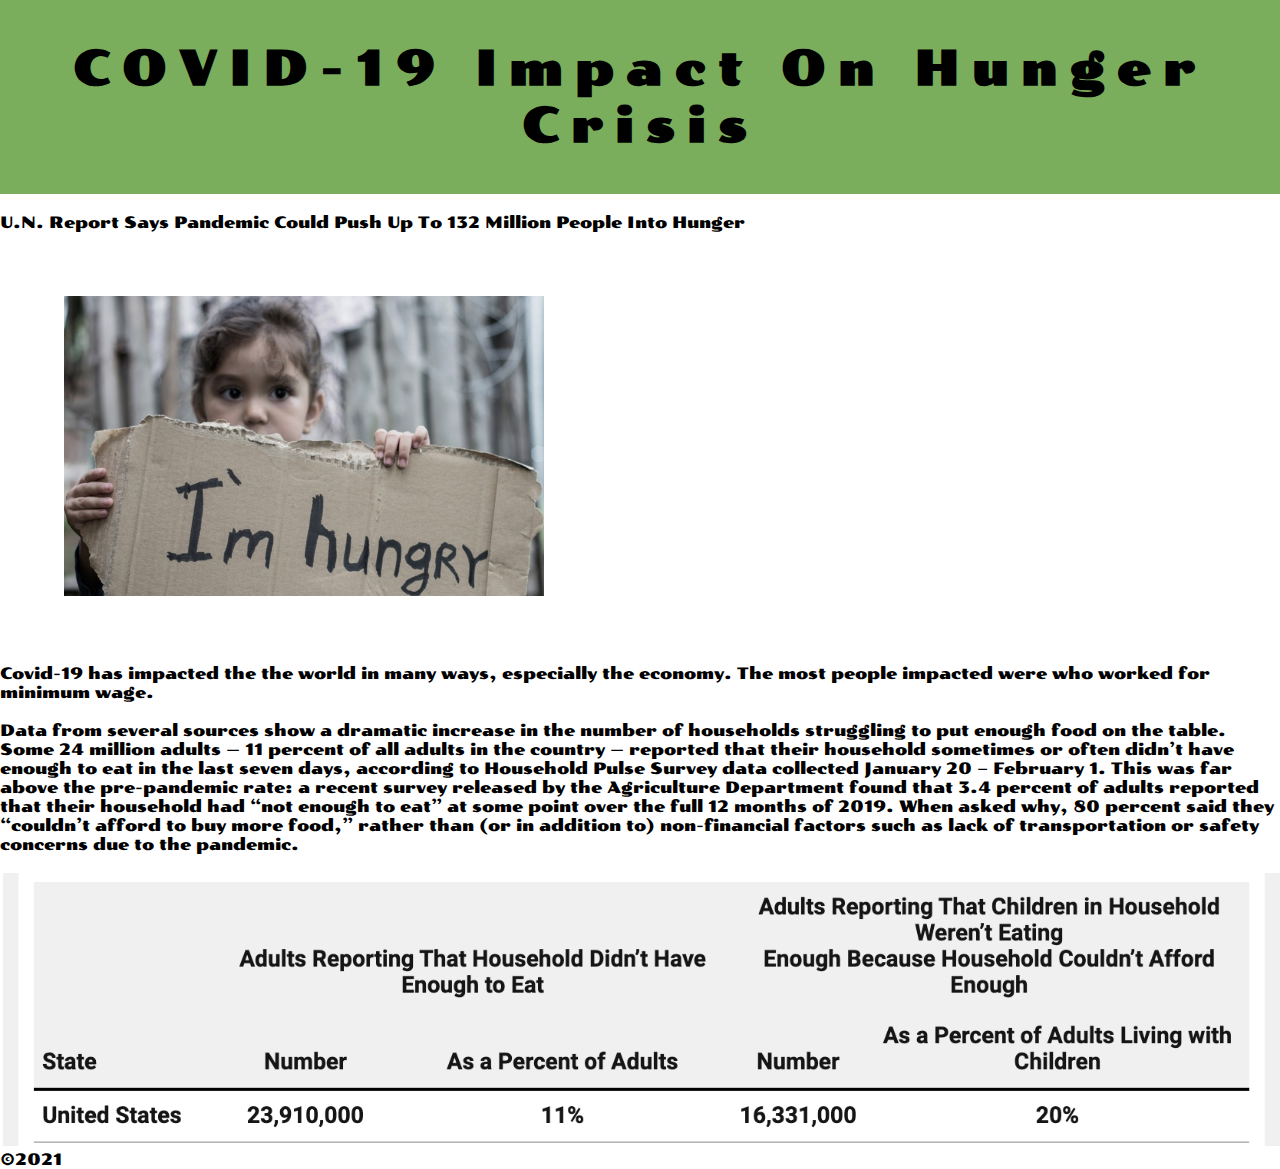
==== covid-page.html @ 0fac2008 "Covid-19 page layout" ====
<!DOCTYPE html>
<html lang="en">
<head>
    <meta charset="UTF-8">
    <title>COVID-19 Impact</title>
    <meta name="description" content="">
    <meta name="viewport" content="width=device-width, initial-scale=1.0">
    <link rel="stylesheet" href="css/master.css">
    <link rel="preconnect" href="https://fonts.gstatic.com">
    <link href="https://fonts.googleapis.com/css2?family=Poller+One&display=swap" rel="stylesheet">
    <link rel="preconnect" href="https://fonts.gstatic.com">
    <link href="https://fonts.googleapis.com/css2?family=Sen:wght@400;700;800&display=swap" rel="stylesheet">
    <link rel="icon" href="" type="image/x-icon">

    <nav class="Header">
        <h1>COVID-19 Impact On Hunger Crisis</h1>
        <ul>
        </ul>
    </nav>
</head>

<body>
<div class="padding">
    <p>
    <div class="p1">
        <ul>
            <br/>
            <li>
                U.N. Report Says Pandemic Could Push Up To 132 Million People Into Hunger
            </li>
        </ul>
    </div>
    <div class="hungryGirl">
        <img src="css/hungryGirl.png" alt="Guilting People Into Donating" style="width:38em; height:auto; padding:5%">
    </div>
    </p>
    <p>
    <div class="p2">
        <li>
            Covid-19 has impacted the the world in many ways, especially the economy. The most people impacted were who
            worked for minimum wage.
        </li>
        <br/>
        <li>
            Data from several sources show a dramatic increase in the number of households struggling to put enough food
            on the table. Some 24 million adults — 11 percent of all adults in the country — reported that their household
            sometimes or often didn’t have enough to eat in the last seven days, according to Household Pulse Survey
            data collected January 20 – February 1. This was far above the pre-pandemic rate: a recent survey released by the
            Agriculture Department found that 3.4 percent of adults reported that their household had “not enough to eat” at some point over
            the full 12 months of 2019. When asked why, 80 percent said they “couldn’t afford to buy more food,” rather than (or in
            addition to) non-financial factors such as lack of transportation or safety concerns due to the pandemic.
        </li>
        <br/>
        <img src="css/dataAboutHunger.png" alt="Survey Results based for hunger" style=" width: 100%;">
    </div>
    </p>
</div>


<div class="footer">
    <p><span>&#169;</span>2021</p>
</div>

</body>
</html>
---- css/master.css ----
* {
  margin: 0;
  padding: 0;
  text-decoration: none;
  list-style: none;
  box-sizing: border-box;
  scroll-behavior: smooth;
}
h1{
  font-size: 48px;
  letter-spacing: 12px;
}
body {
  font-family: 'Poller One', cursive;
}
nav {
  background-color: #7BAE5C;
  text-align: center;
  padding-top: 40px;
  padding-bottom: 30px;
  width: 100%;
  left: 0%;
  top: 0%;
}
nav ul{
  padding-top: 10px;
  font-family: 'Sen', sans-serif;
  font-size: 22px;
  font-weight: 700;
}
nav ul li{
  display: inline;
  padding-right: 50px;
  padding-left: 50px;
}
nav ul li a{
  text-decoration: none;
  color: inherit;
}
#banner-homepage{
  text-align: center;
}
#banner-homepage img{
  height: 450px;
  width: 90%;
  object-fit: cover;
}
#description-boxes{
  font-family: 'Sen', sans-serif;
  margin: 50px auto;
  width: 80%;
  text-alig: center;
}
.row{
  display: flex;
  flex-direction: row;
  justify-content: space-around;
  flex-flow: wrap;
}
.box-header h1{
  font-size: 35px;
  letter-spacing: 0px;
}
.box{
  width: 30%;
  background: white;
  margin-bottom: 50px;
  transition: 0.7s;
}
.box:hover{
  transform: scale(1.05);
}
.box-header{
  text-align: center;
  padding: 20px 10px;
  color: #7BAE5C;
}
.box-body{
  padding: 30px 20px;
  text-align: center;
  font-size: 20px;
}
.box-body .btn{
  display: block;
  color: white;
  text-align: center;
  background: #7BAE5C;
  margin-top: 30px;
  text-decoration: none;
  padding: 10px 5px;
  opacity: 0.7;
  transition: 0.35s;
  bottom: 20%;
}
.box-body .btn:hover{
  opacity: 1;
}
footer{
  text-align: center;
  font-family: 'Sen', sans-serif;
  background-color: #8f8f8f;
  color: white;
  padding-bottom: 30px;
  padding-top: 30px;
  width: 100%;
  left: 0%;
  bottom: 0%;
}
footer p{
  padding-top: 15px;
  font-size: 14px;
}
footer ul{
  padding-top: 10px;
  font-family: 'Sen', sans-serif;
  font-size: 18px;
  font-weight: 400;
}
footer ul li{
  display: inline;
  padding-right: 50px;
  padding-left: 50px;
}
footer ul li a{
  text-decoration: none;
  color: inherit;
}
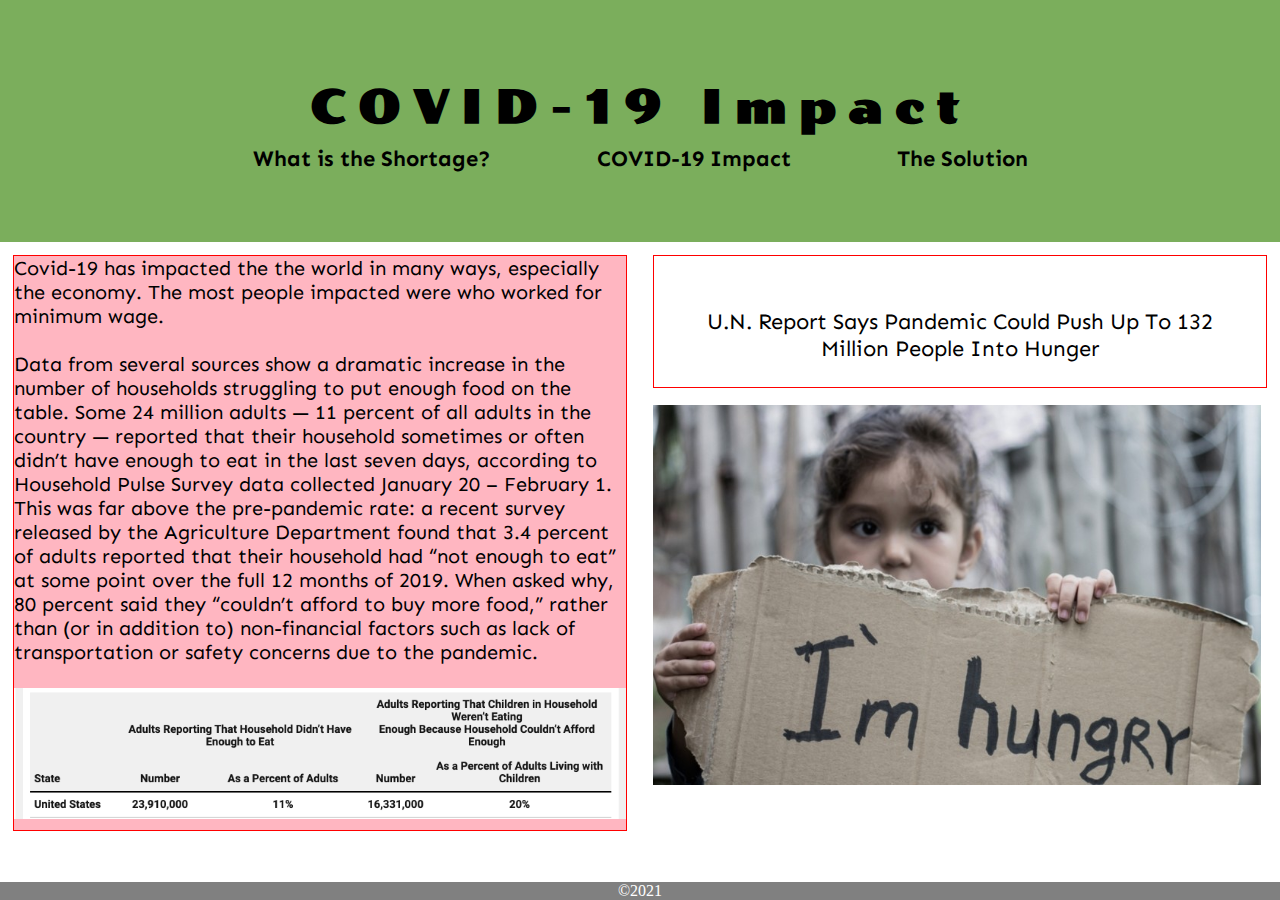
==== commit 62c7f96a: "Covid-19 page layout" ====
--- a/covid-page.html
+++ b/covid-page.html
@@ -13,10 +13,18 @@
     <link rel="icon" href="" type="image/x-icon">
 
     <nav class="Header">
-        <h1>COVID-19 Impact On Hunger Crisis</h1>
+        <nav>
+            <h1>COVID-19 Impact</h1>
+            <ul>
+                <li><a href="shortage-page.html">What is the Shortage?</a></li>
+                <li><a href="covid-page.html">COVID-19 Impact</a></li>
+                <li><a href="solution-page.html">The Solution</a></li>
+            </ul>
+        </nav>
         <ul>
         </ul>
     </nav>
+    <h2></h2>
 </head>
 
 <body>
@@ -31,7 +39,7 @@
         </ul>
     </div>
     <div class="hungryGirl">
-        <img src="css/hungryGirl.png" alt="Guilting People Into Donating" style="width:38em; height:auto; padding:5%">
+        <img src="imgs/hungryGirl.png" alt="Guilting People Into Donating" style="width:38em; height:auto; padding:5%">
     </div>
     </p>
     <p>
@@ -51,14 +59,14 @@
             addition to) non-financial factors such as lack of transportation or safety concerns due to the pandemic.
         </li>
         <br/>
-        <img src="css/dataAboutHunger.png" alt="Survey Results based for hunger" style=" width: 100%;">
+        <img src="imgs/dataAboutHunger.png" alt="Survey Results based for hunger" style=" width: 100%; padding-bottom:1%;">
     </div>
     </p>
 </div>
 
-
 <div class="footer">
     <p><span>&#169;</span>2021</p>
+
 </div>
 
 </body>
--- a/css/master.css
+++ b/css/master.css
@@ -7,10 +7,10 @@
   scroll-behavior: smooth;
 }
 h1{
-  font-size: 48px;
+  font-size: 46px;
   letter-spacing: 12px;
 }
-body {
+.Header {
   font-family: 'Poller One', cursive;
 }
 nav {
@@ -125,3 +125,46 @@
   text-decoration: none;
   color: inherit;
 }
+.p1{
+  text-align: center;
+  float: right;
+  width: 49%;
+  padding:2%;
+  /*height: 50%;*/
+  border: 1px solid red;
+  font-family: 'Sen', sans-serif;
+  font-size: 22px;
+}
+.p2{
+  float: left;
+  width: 49%;
+  /*height: 40%;*/
+  border: 1px solid red;
+  font-family: 'Sen', sans-serif;
+  font-size: 20px;
+  text-align: left;
+  background-color:#FFB6C1;
+
+
+}
+
+.hungryGirl{
+  padding-top:12%;
+  size: 49%;
+  float: right;
+  width: 0%;
+}
+
+.footer {
+  position: fixed;
+  left: 0;
+  bottom: 0;
+  width: 100%;
+  background-color: grey;
+  color: white;
+  text-align: center;
+}
+
+.padding{
+  padding:1%;
+}
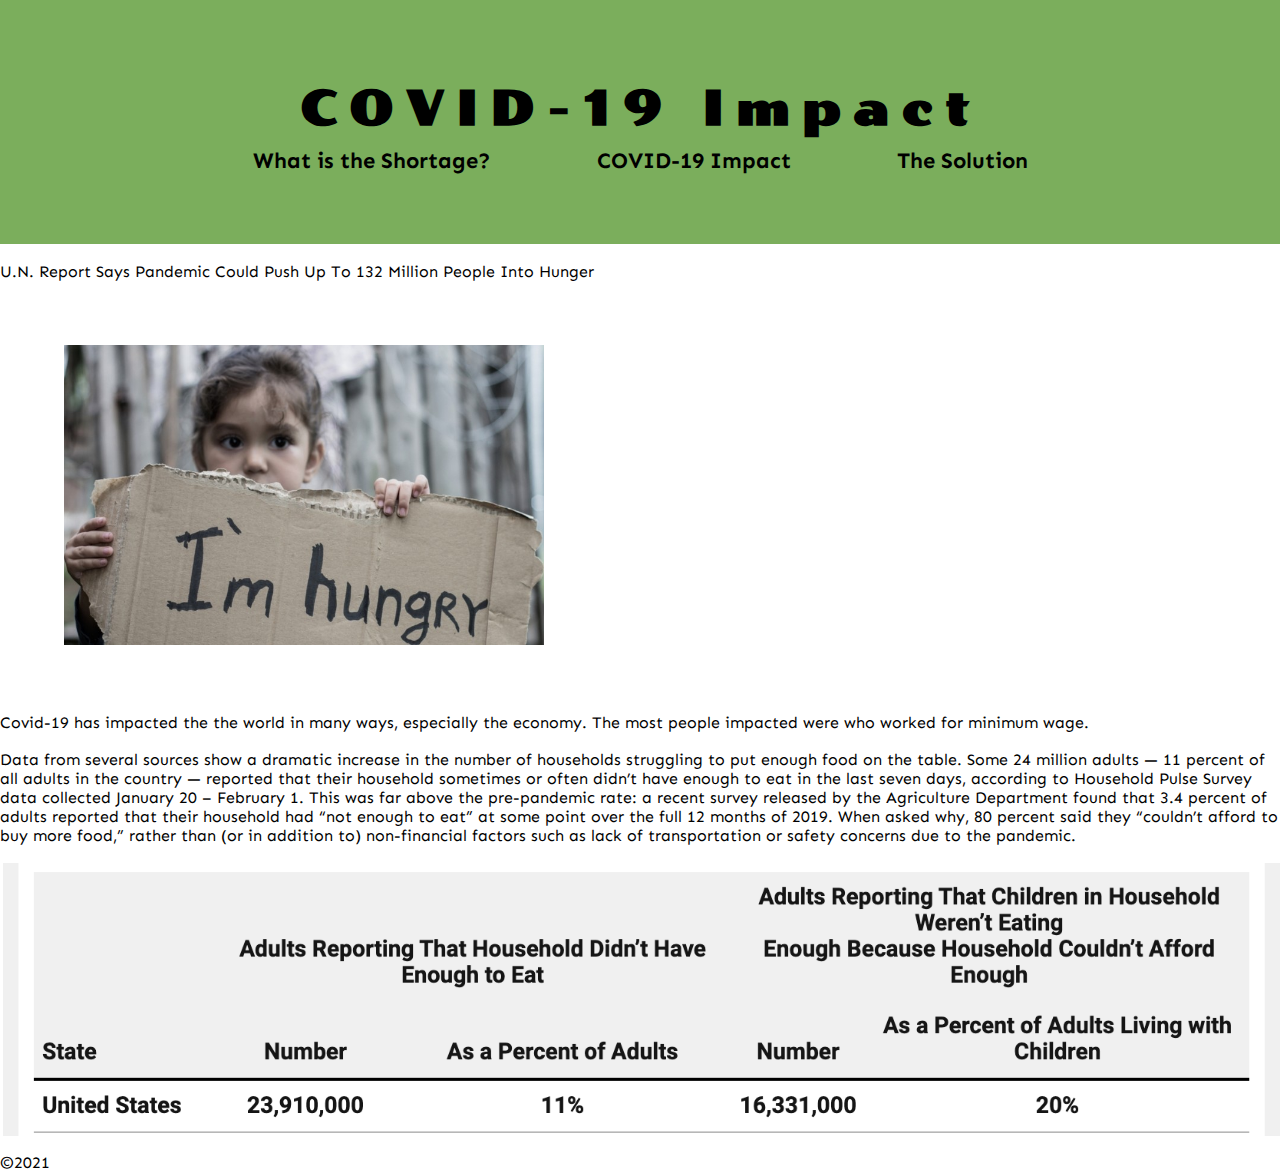
==== commit 6f640696: "covid-19impact" ====
--- a/covid-page.html
+++ b/covid-page.html
@@ -70,4 +70,4 @@
 </div>
 
 </body>
-</html>+</html>
--- a/css/master.css
+++ b/css/master.css
@@ -1,17 +1,30 @@
 * {
   margin: 0;
   padding: 0;
-  text-decoration: none;
   list-style: none;
   box-sizing: border-box;
   scroll-behavior: smooth;
 }
 h1{
-  font-size: 46px;
-  letter-spacing: 12px;
+  font-size: 48px;
+  font-family: 'Poller One', cursive;
 }
-.Header {
+h2{
+  font-size: 38px;
   font-family: 'Poller One', cursive;
+}
+h3{
+  font-size: 28px;
+  font-family: 'Poller One', cursive;
+}
+p{
+  font-family: 'Sen', sans-serif;
+}
+body {
+
+}
+body li{
+  font-family: 'Sen', sans-serif;
 }
 nav {
   background-color: #7BAE5C;
@@ -19,8 +32,10 @@
   padding-top: 40px;
   padding-bottom: 30px;
   width: 100%;
-  left: 0%;
-  top: 0%;
+}
+nav h1{
+  letter-spacing: 12px;
+  cursor: pointer;
 }
 nav ul{
   padding-top: 10px;
@@ -49,7 +64,7 @@
   font-family: 'Sen', sans-serif;
   margin: 50px auto;
   width: 80%;
-  text-alig: center;
+  text-align: center;
 }
 .row{
   display: flex;
@@ -95,6 +110,46 @@
 .box-body .btn:hover{
   opacity: 1;
 }
+.page-body{
+  text-align: center;
+}
+.page-body img{
+  margin-bottom: 50px;
+}
+.page-body p{
+  width: 80%;
+  margin: 50px auto;
+  font-size: 28px;
+}
+.page-header{
+  margin-top: 20px;
+  margin-bottom: 50px;
+}
+.page-btn{
+  font-family: 'Sen', sans-serif;
+  font-size: 28px;
+  font-weight: bold;
+  display: block;
+  color: white;
+  text-align: center;
+  background: #7BAE5C;
+  margin: 50px auto;
+  margin-top: 30px;
+  text-decoration: none;
+  padding: 20px 10px;
+  opacity: 0.7;
+  transition: 0.35s;
+  width: 60%;
+}
+.page-btn:hover{
+  opacity: 1;
+}
+.page-body ul{
+  list-style-type: circle;
+}
+.page-body ul li{
+  font-size: 28px;
+}
 footer{
   text-align: center;
   font-family: 'Sen', sans-serif;
@@ -103,8 +158,6 @@
   padding-bottom: 30px;
   padding-top: 30px;
   width: 100%;
-  left: 0%;
-  bottom: 0%;
 }
 footer p{
   padding-top: 15px;
@@ -125,46 +178,3 @@
   text-decoration: none;
   color: inherit;
 }
-.p1{
-  text-align: center;
-  float: right;
-  width: 49%;
-  padding:2%;
-  /*height: 50%;*/
-  border: 1px solid red;
-  font-family: 'Sen', sans-serif;
-  font-size: 22px;
-}
-.p2{
-  float: left;
-  width: 49%;
-  /*height: 40%;*/
-  border: 1px solid red;
-  font-family: 'Sen', sans-serif;
-  font-size: 20px;
-  text-align: left;
-  background-color:#FFB6C1;
-
-
-}
-
-.hungryGirl{
-  padding-top:12%;
-  size: 49%;
-  float: right;
-  width: 0%;
-}
-
-.footer {
-  position: fixed;
-  left: 0;
-  bottom: 0;
-  width: 100%;
-  background-color: grey;
-  color: white;
-  text-align: center;
-}
-
-.padding{
-  padding:1%;
-}
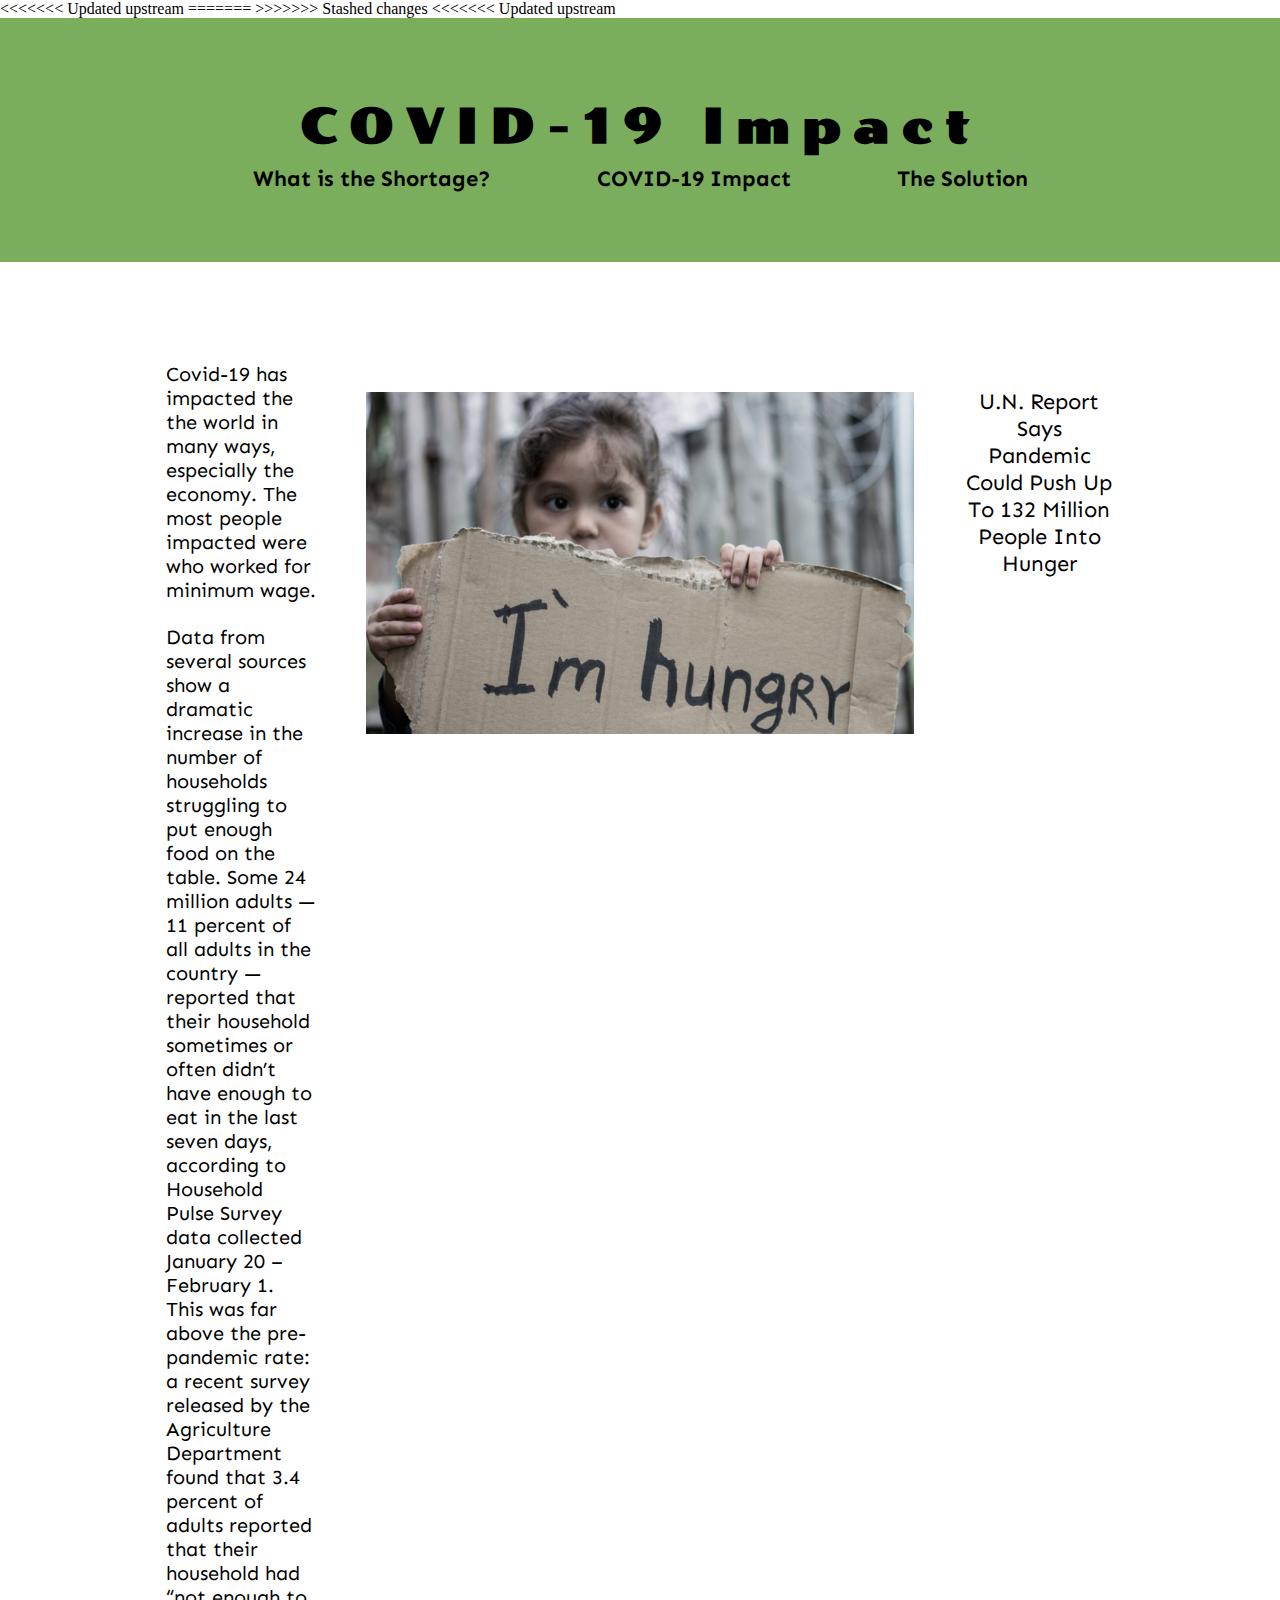
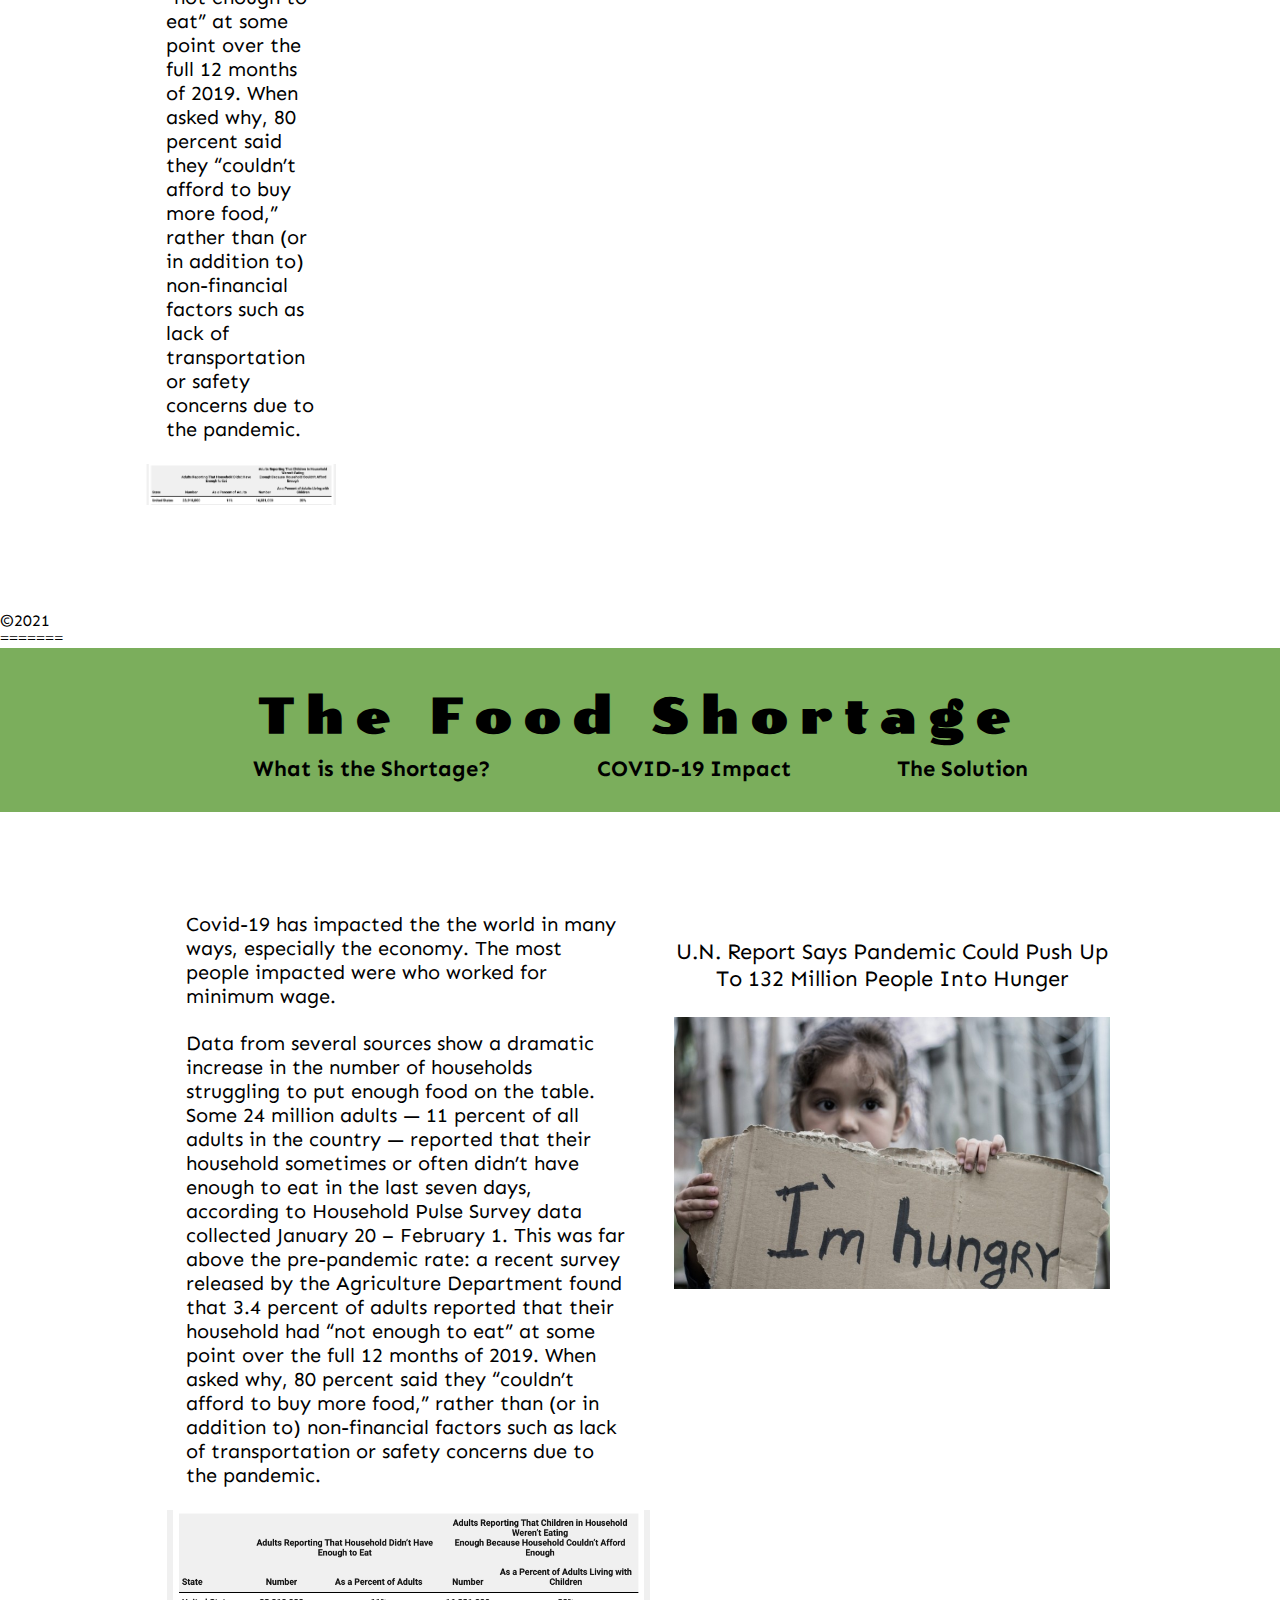
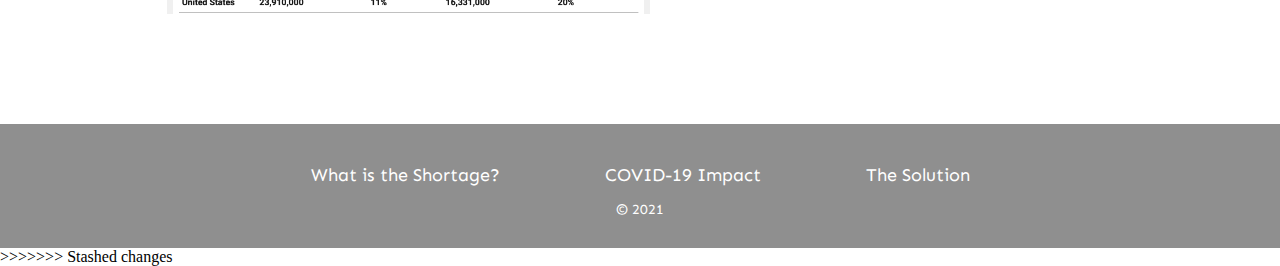
==== commit 913b30d7: "Update covid-page.html" ====
--- a/covid-page.html
+++ b/covid-page.html
@@ -2,7 +2,11 @@
 <html lang="en">
 <head>
     <meta charset="UTF-8">
+<<<<<<< Updated upstream
     <title>COVID-19 Impact</title>
+=======
+    <title>The Food Shortage | COVID-19 Impact</title>
+>>>>>>> Stashed changes
     <meta name="description" content="">
     <meta name="viewport" content="width=device-width, initial-scale=1.0">
     <link rel="stylesheet" href="css/master.css">
@@ -12,6 +16,7 @@
     <link href="https://fonts.googleapis.com/css2?family=Sen:wght@400;700;800&display=swap" rel="stylesheet">
     <link rel="icon" href="" type="image/x-icon">
 
+<<<<<<< Updated upstream
     <nav class="Header">
         <nav>
             <h1>COVID-19 Impact</h1>
@@ -70,4 +75,62 @@
 </div>
 
 </body>
+=======
+</head>
+
+  <body>
+    <nav>
+        <h1>The Food Shortage</h1>
+        <ul>
+            <li><a href="shortage-page.html">What is the Shortage?</a></li>
+            <li><a href="covid-page.html">COVID-19 Impact</a></li>
+            <li><a href="solution-page.html">The Solution</a></li>
+        </ul>
+    </nav>
+    <div class="padding">
+        <p>
+        <div class="p1">
+            <ul>
+                <br/>
+                <li>
+                    U.N. Report Says Pandemic Could Push Up To 132 Million People Into Hunger
+                </li>
+            </ul>
+            <div class="hungryGirl">
+                <img src="imgs/hungryGirl.png" alt="Guilting People Into Donating" style="width:100%; height:auto; padding:5%">
+            </div>
+        </div>
+
+        </p>
+        <p>
+        <div class="p2">
+            <li>
+                Covid-19 has impacted the the world in many ways, especially the economy. The most people impacted were who
+                worked for minimum wage.
+            </li>
+            <br/>
+            <li>
+                Data from several sources show a dramatic increase in the number of households struggling to put enough food
+                on the table. Some 24 million adults — 11 percent of all adults in the country — reported that their household
+                sometimes or often didn’t have enough to eat in the last seven days, according to Household Pulse Survey
+                data collected January 20 – February 1. This was far above the pre-pandemic rate: a recent survey released by the
+                Agriculture Department found that 3.4 percent of adults reported that their household had “not enough to eat” at some point over
+                the full 12 months of 2019. When asked why, 80 percent said they “couldn’t afford to buy more food,” rather than (or in
+                addition to) non-financial factors such as lack of transportation or safety concerns due to the pandemic.
+            </li>
+            <br/>
+            <img src="imgs/dataAboutHunger.png" alt="Survey Results based for hunger" style=" width: 100%; padding-bottom:1%;">
+        </div>
+        </p>
+    </div>
+    <footer>
+      <ul>
+        <li><a href="shortage.html">What is the Shortage?</a></li>
+        <li><a href="covid-page.html">COVID-19 Impact</a></li>
+        <li><a href="solution-page.html">The Solution</a></li>
+      </ul>
+      <p>&copy 2021</p>
+    </footer>
+  </body>
+>>>>>>> Stashed changes
 </html>
--- a/css/master.css
+++ b/css/master.css
@@ -150,6 +150,32 @@
 .page-body ul li{
   font-size: 28px;
 }
+.p1{
+  width: 49%;
+  float: right;
+  text-align: center;
+  font-size: 22px;
+}
+.p1 li{
+  padding-right: 20px;
+  padding-left: 20px;
+}
+.p2{
+  width: 49%;
+  float: left;
+  text-align: left;
+  font-size: 20px;
+}
+.p2 li{
+  padding-left: 20px;
+  padding-right: 20px;
+}
+.padding{
+  display: flex;
+  flex-direction: row-reverse;
+  width: 988px;
+  margin: 100px auto;
+}
 footer{
   text-align: center;
   font-family: 'Sen', sans-serif;
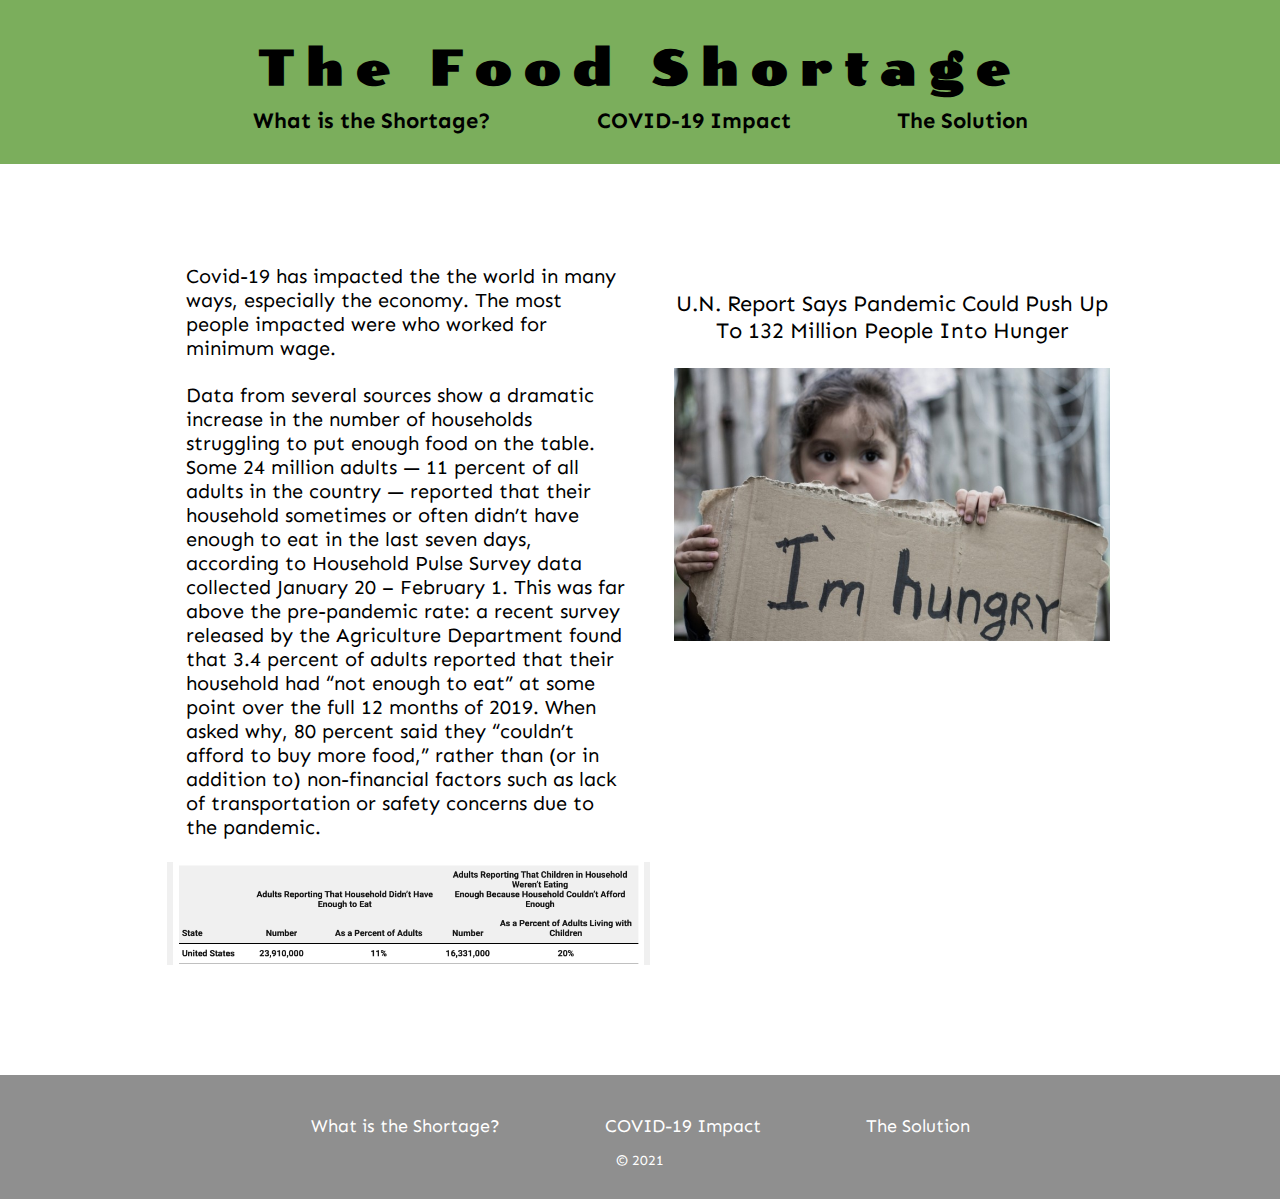
==== commit de58e1df: "Update covid-page.html" ====
--- a/covid-page.html
+++ b/covid-page.html
@@ -2,11 +2,8 @@
 <html lang="en">
 <head>
     <meta charset="UTF-8">
-<<<<<<< Updated upstream
     <title>COVID-19 Impact</title>
-=======
     <title>The Food Shortage | COVID-19 Impact</title>
->>>>>>> Stashed changes
     <meta name="description" content="">
     <meta name="viewport" content="width=device-width, initial-scale=1.0">
     <link rel="stylesheet" href="css/master.css">
@@ -15,69 +12,7 @@
     <link rel="preconnect" href="https://fonts.gstatic.com">
     <link href="https://fonts.googleapis.com/css2?family=Sen:wght@400;700;800&display=swap" rel="stylesheet">
     <link rel="icon" href="" type="image/x-icon">
-
-<<<<<<< Updated upstream
-    <nav class="Header">
-        <nav>
-            <h1>COVID-19 Impact</h1>
-            <ul>
-                <li><a href="shortage-page.html">What is the Shortage?</a></li>
-                <li><a href="covid-page.html">COVID-19 Impact</a></li>
-                <li><a href="solution-page.html">The Solution</a></li>
-            </ul>
-        </nav>
-        <ul>
-        </ul>
-    </nav>
-    <h2></h2>
 </head>
-
-<body>
-<div class="padding">
-    <p>
-    <div class="p1">
-        <ul>
-            <br/>
-            <li>
-                U.N. Report Says Pandemic Could Push Up To 132 Million People Into Hunger
-            </li>
-        </ul>
-    </div>
-    <div class="hungryGirl">
-        <img src="imgs/hungryGirl.png" alt="Guilting People Into Donating" style="width:38em; height:auto; padding:5%">
-    </div>
-    </p>
-    <p>
-    <div class="p2">
-        <li>
-            Covid-19 has impacted the the world in many ways, especially the economy. The most people impacted were who
-            worked for minimum wage.
-        </li>
-        <br/>
-        <li>
-            Data from several sources show a dramatic increase in the number of households struggling to put enough food
-            on the table. Some 24 million adults — 11 percent of all adults in the country — reported that their household
-            sometimes or often didn’t have enough to eat in the last seven days, according to Household Pulse Survey
-            data collected January 20 – February 1. This was far above the pre-pandemic rate: a recent survey released by the
-            Agriculture Department found that 3.4 percent of adults reported that their household had “not enough to eat” at some point over
-            the full 12 months of 2019. When asked why, 80 percent said they “couldn’t afford to buy more food,” rather than (or in
-            addition to) non-financial factors such as lack of transportation or safety concerns due to the pandemic.
-        </li>
-        <br/>
-        <img src="imgs/dataAboutHunger.png" alt="Survey Results based for hunger" style=" width: 100%; padding-bottom:1%;">
-    </div>
-    </p>
-</div>
-
-<div class="footer">
-    <p><span>&#169;</span>2021</p>
-
-</div>
-
-</body>
-=======
-</head>
-
   <body>
     <nav>
         <h1>The Food Shortage</h1>
@@ -132,5 +67,4 @@
       <p>&copy 2021</p>
     </footer>
   </body>
->>>>>>> Stashed changes
 </html>
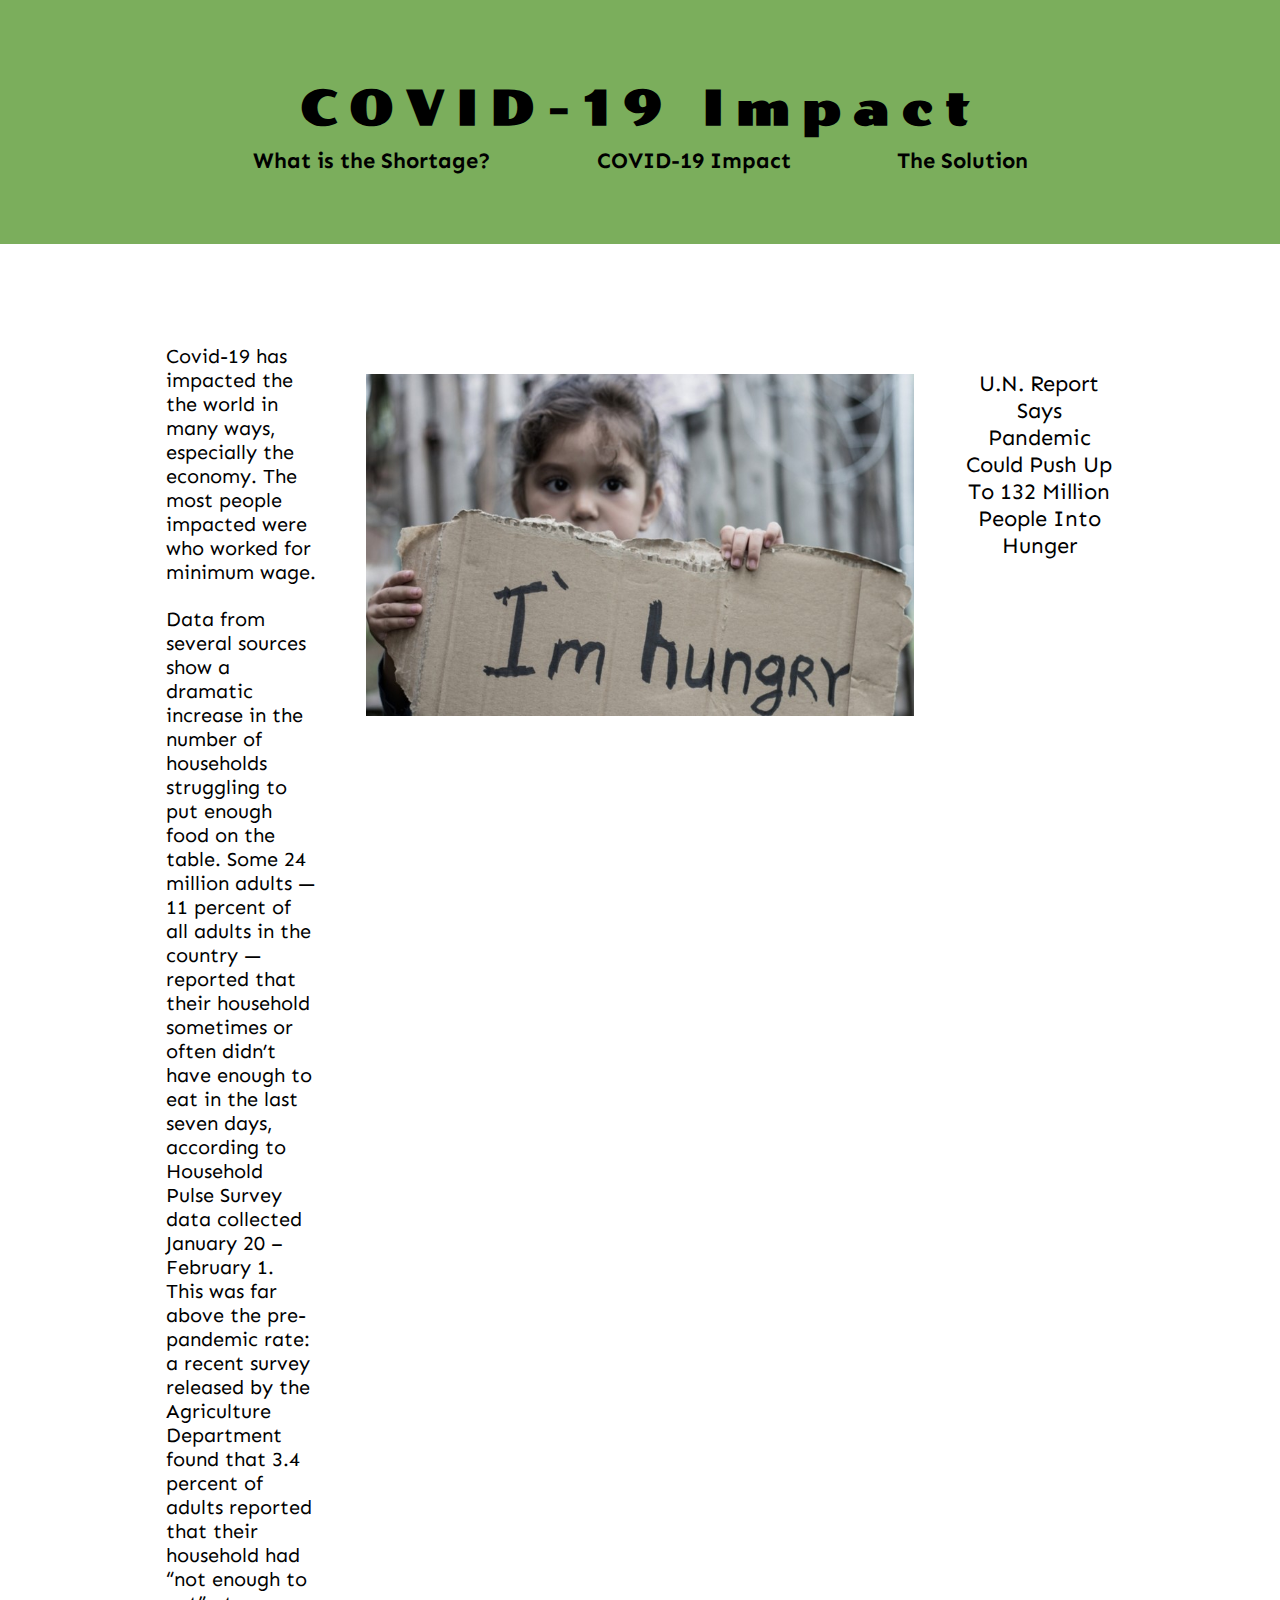
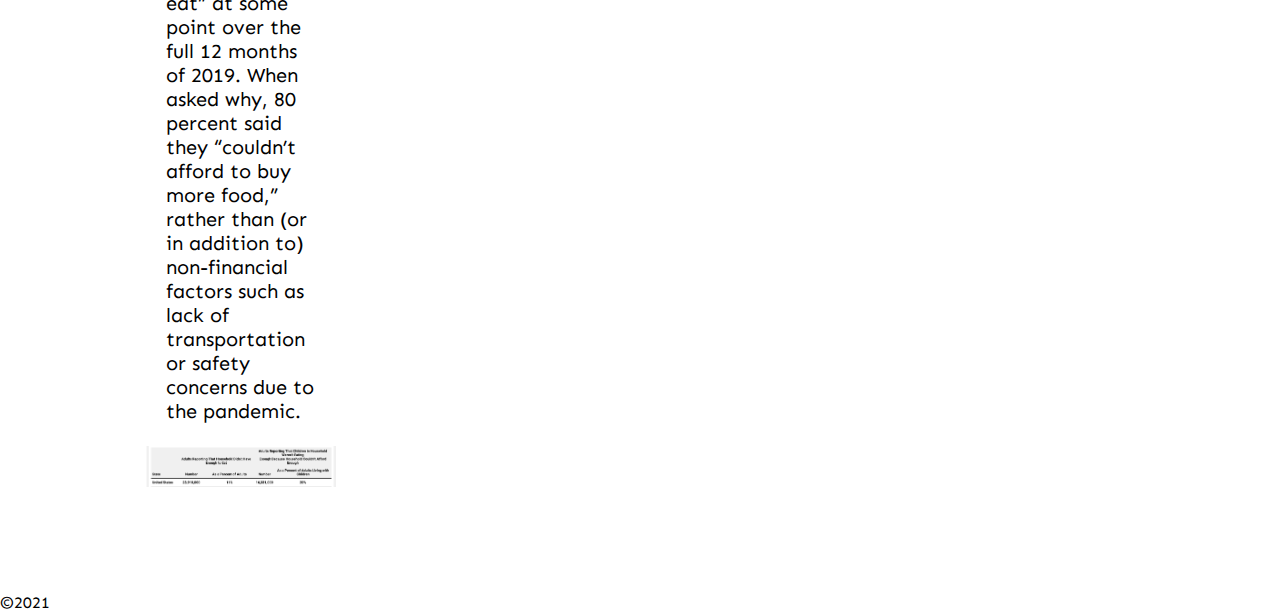
==== commit 8b4ceff8: "Covid-19 comments" ====
--- a/covid-page.html
+++ b/covid-page.html
@@ -1,9 +1,9 @@
 <!DOCTYPE html>
+<!--This page intention is to inform people the impact Covid-19 had on hunger -->
 <html lang="en">
 <head>
     <meta charset="UTF-8">
     <title>COVID-19 Impact</title>
-    <title>The Food Shortage | COVID-19 Impact</title>
     <meta name="description" content="">
     <meta name="viewport" content="width=device-width, initial-scale=1.0">
     <link rel="stylesheet" href="css/master.css">
@@ -12,59 +12,73 @@
     <link rel="preconnect" href="https://fonts.gstatic.com">
     <link href="https://fonts.googleapis.com/css2?family=Sen:wght@400;700;800&display=swap" rel="stylesheet">
     <link rel="icon" href="" type="image/x-icon">
-</head>
-  <body>
-    <nav>
-        <h1>The Food Shortage</h1>
+
+    <nav class="Header">
+        <nav>
+            <h1>COVID-19 Impact</h1>
+            <ul>
+                <li><a href="shortage-page.html">What is the Shortage?</a></li>
+                <li><a href="covid-page.html">COVID-19 Impact</a></li>
+                <li><a href="solution-page.html">The Solution</a></li>
+            </ul>
+        </nav>
         <ul>
-            <li><a href="shortage-page.html">What is the Shortage?</a></li>
-            <li><a href="covid-page.html">COVID-19 Impact</a></li>
-            <li><a href="solution-page.html">The Solution</a></li>
         </ul>
     </nav>
-    <div class="padding">
-        <p>
-        <div class="p1">
-            <ul>
-                <br/>
-                <li>
-                    U.N. Report Says Pandemic Could Push Up To 132 Million People Into Hunger
-                </li>
-            </ul>
-            <div class="hungryGirl">
-                <img src="imgs/hungryGirl.png" alt="Guilting People Into Donating" style="width:100%; height:auto; padding:5%">
-            </div>
-        </div>
+    <h2></h2>
+</head>
 
-        </p>
-        <p>
-        <div class="p2">
-            <li>
-                Covid-19 has impacted the the world in many ways, especially the economy. The most people impacted were who
-                worked for minimum wage.
-            </li>
+<body>
+<!--This div is necessary to add padding to the rest of the half of the page on all of it sides.-->
+<div class="padding">
+    <!--created two different paragraphs to emphasize different intentions. The first paragrah is for the right side of
+    the page-->
+    <p>
+    <div class="p1">
+        <ul>
             <br/>
             <li>
-                Data from several sources show a dramatic increase in the number of households struggling to put enough food
-                on the table. Some 24 million adults — 11 percent of all adults in the country — reported that their household
-                sometimes or often didn’t have enough to eat in the last seven days, according to Household Pulse Survey
-                data collected January 20 – February 1. This was far above the pre-pandemic rate: a recent survey released by the
-                Agriculture Department found that 3.4 percent of adults reported that their household had “not enough to eat” at some point over
-                the full 12 months of 2019. When asked why, 80 percent said they “couldn’t afford to buy more food,” rather than (or in
-                addition to) non-financial factors such as lack of transportation or safety concerns due to the pandemic.
+                U.N. Report Says Pandemic Could Push Up To 132 Million People Into Hunger
             </li>
-            <br/>
-            <img src="imgs/dataAboutHunger.png" alt="Survey Results based for hunger" style=" width: 100%; padding-bottom:1%;">
-        </div>
-        </p>
+        </ul>
     </div>
-    <footer>
-      <ul>
-        <li><a href="shortage.html">What is the Shortage?</a></li>
-        <li><a href="covid-page.html">COVID-19 Impact</a></li>
-        <li><a href="solution-page.html">The Solution</a></li>
-      </ul>
-      <p>&copy 2021</p>
-    </footer>
-  </body>
-</html>
+    <!--This image was put in a seperate div as we wanted to not see this image with in the right text box.-->
+    <div class="hungryGirl">
+        <img src="imgs/hungryGirl.png" alt="Guilting People Into Donating" style="width:38em; height:auto; padding:5%">
+    </div>
+    </p>
+    <!--created this paragraph to isolate the second half of the page which is the left side.-->
+    <p>
+    <div class="p2">
+        <li>
+            Covid-19 has impacted the the world in many ways, especially the economy. The most people impacted were who
+            worked for minimum wage.
+        </li>
+        <br/>
+        <!--This paragraph here is taken from the cdc website with their information based on survey taken.-->
+        <li>
+            Data from several sources show a dramatic increase in the number of households struggling to put enough food
+            on the table. Some 24 million adults — 11 percent of all adults in the country — reported that their
+            household sometimes or often didn’t have enough to eat in the last seven days, according to Household Pulse
+            Survey data collected January 20 – February 1. This was far above the pre-pandemic rate: a recent survey
+            released by the Agriculture Department found that 3.4 percent of adults reported that their household had
+            “not enough to eat” at some point over the full 12 months of 2019. When asked why, 80 percent said they
+            “couldn’t afford to buy more food,” rather than (or in addition to) non-financial factors such as lack of
+            transportation or safety concerns due to the pandemic.
+        </li>
+
+        <br/>
+    <!--I have added this image within the div as I wanted it to be part of the text above-->
+    <img src="imgs/dataAboutHunger.png" alt="Survey Results based for hunger"
+             style=" width: 100%; padding-bottom:1%;">
+    </div>
+    </p>
+</div>
+<!--this is the footer of the page with the copyright sign and the year of creation of this page.-->
+<div class="footer">
+    <p><span>&#169;</span>2021</p>
+
+</div>
+
+</body>
+</html>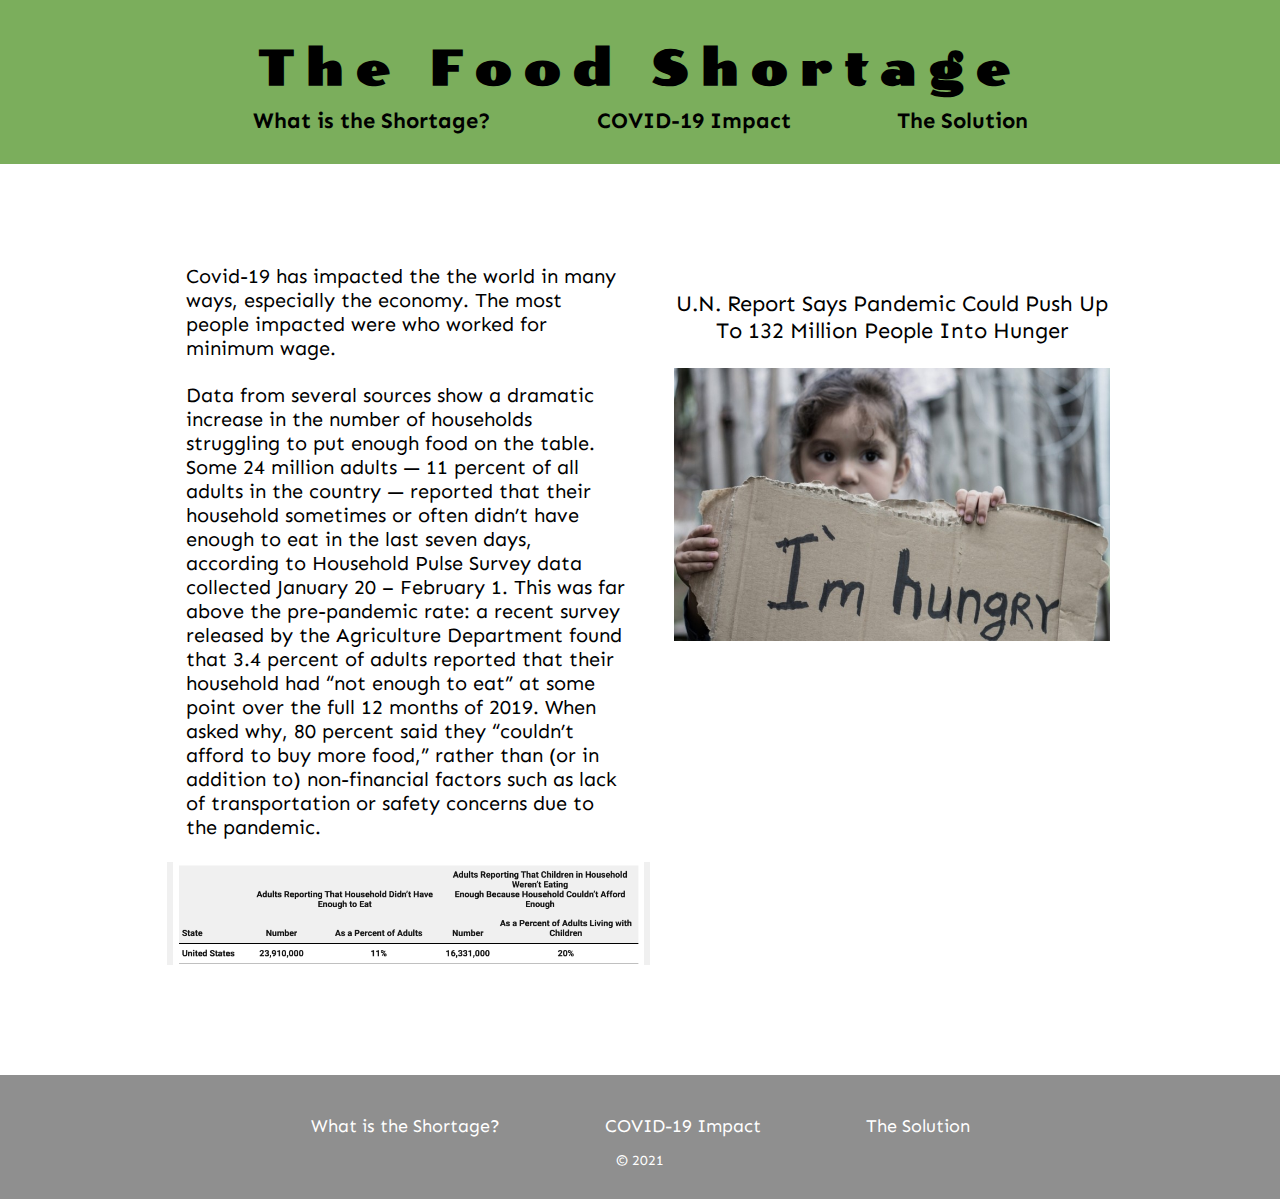
==== commit 6eb88449: "updating current version" ====
--- a/covid-page.html
+++ b/covid-page.html
@@ -4,6 +4,7 @@
 <head>
     <meta charset="UTF-8">
     <title>COVID-19 Impact</title>
+    <title>The Food Shortage | COVID-19 Impact</title>
     <meta name="description" content="">
     <meta name="viewport" content="width=device-width, initial-scale=1.0">
     <link rel="stylesheet" href="css/master.css">
@@ -12,24 +13,16 @@
     <link rel="preconnect" href="https://fonts.gstatic.com">
     <link href="https://fonts.googleapis.com/css2?family=Sen:wght@400;700;800&display=swap" rel="stylesheet">
     <link rel="icon" href="" type="image/x-icon">
-
-    <nav class="Header">
-        <nav>
-            <h1>COVID-19 Impact</h1>
-            <ul>
-                <li><a href="shortage-page.html">What is the Shortage?</a></li>
-                <li><a href="covid-page.html">COVID-19 Impact</a></li>
-                <li><a href="solution-page.html">The Solution</a></li>
-            </ul>
-        </nav>
-        <ul>
-        </ul>
-    </nav>
-    <h2></h2>
 </head>
-
 <body>
-<!--This div is necessary to add padding to the rest of the half of the page on all of it sides.-->
+<nav>
+    <h1>The Food Shortage</h1>
+    <ul>
+        <li><a href="shortage-page.html">What is the Shortage?</a></li>
+        <li><a href="covid-page.html">COVID-19 Impact</a></li>
+        <li><a href="solution-page.html">The Solution</a></li>
+    </ul>
+</nav>
 <div class="padding">
     <!--created two different paragraphs to emphasize different intentions. The first paragrah is for the right side of
     the page-->
@@ -41,13 +34,12 @@
                 U.N. Report Says Pandemic Could Push Up To 132 Million People Into Hunger
             </li>
         </ul>
-    </div>
-    <!--This image was put in a seperate div as we wanted to not see this image with in the right text box.-->
-    <div class="hungryGirl">
-        <img src="imgs/hungryGirl.png" alt="Guilting People Into Donating" style="width:38em; height:auto; padding:5%">
+        <div class="hungryGirl">
+            <img src="imgs/hungryGirl.png" alt="Guilting People Into Donating" style="width:100%; height:auto; padding:5%">
+        </div>
     </div>
     </p>
-    <!--created this paragraph to isolate the second half of the page which is the left side.-->
+    <!--This paragraph isolates the second half of the page which is the left side.-->
     <p>
     <div class="p2">
         <li>
@@ -55,30 +47,33 @@
             worked for minimum wage.
         </li>
         <br/>
-        <!--This paragraph here is taken from the cdc website with their information based on survey taken.-->
+        <!--Text here is taken from the cdc website with their information based on survey taken.-->
         <li>
             Data from several sources show a dramatic increase in the number of households struggling to put enough food
-            on the table. Some 24 million adults — 11 percent of all adults in the country — reported that their
-            household sometimes or often didn’t have enough to eat in the last seven days, according to Household Pulse
-            Survey data collected January 20 – February 1. This was far above the pre-pandemic rate: a recent survey
-            released by the Agriculture Department found that 3.4 percent of adults reported that their household had
-            “not enough to eat” at some point over the full 12 months of 2019. When asked why, 80 percent said they
-            “couldn’t afford to buy more food,” rather than (or in addition to) non-financial factors such as lack of
-            transportation or safety concerns due to the pandemic.
+            on the table. Some 24 million adults — 11 percent of all adults in the country — reported that their household
+            sometimes or often didn’t have enough to eat in the last seven days, according to Household Pulse Survey
+            data collected January 20 – February 1. This was far above the pre-pandemic rate: a recent survey released by the
+            Agriculture Department found that 3.4 percent of adults reported that their household had “not enough to eat” at some point over
+            the full 12 months of 2019. When asked why, 80 percent said they “couldn’t afford to buy more food,” rather than (or in
+            addition to) non-financial factors such as lack of transportation or safety concerns due to the pandemic.
         </li>
 
         <br/>
-    <!--I have added this image within the div as I wanted it to be part of the text above-->
-    <img src="imgs/dataAboutHunger.png" alt="Survey Results based for hunger"
-             style=" width: 100%; padding-bottom:1%;">
+    <!--This image within the div as I wanted it to be part of the text above-->
+
+    <img src="imgs/dataAboutHunger.png" alt="Survey Results based for hunger" style=" width: 100%; padding-bottom:1%;">
     </div>
     </p>
 </div>
-<!--this is the footer of the page with the copyright sign and the year of creation of this page.-->
-<div class="footer">
-    <p><span>&#169;</span>2021</p>
+<!--this is the footer of the page with links and the copyright sign and the year of creation of this page.-->
 
-</div>
-
+<footer>
+    <ul>
+        <li><a href="shortage.html">What is the Shortage?</a></li>
+        <li><a href="covid-page.html">COVID-19 Impact</a></li>
+        <li><a href="solution-page.html">The Solution</a></li>
+    </ul>
+    <p>&copy 2021</p>
+</footer>
 </body>
 </html>